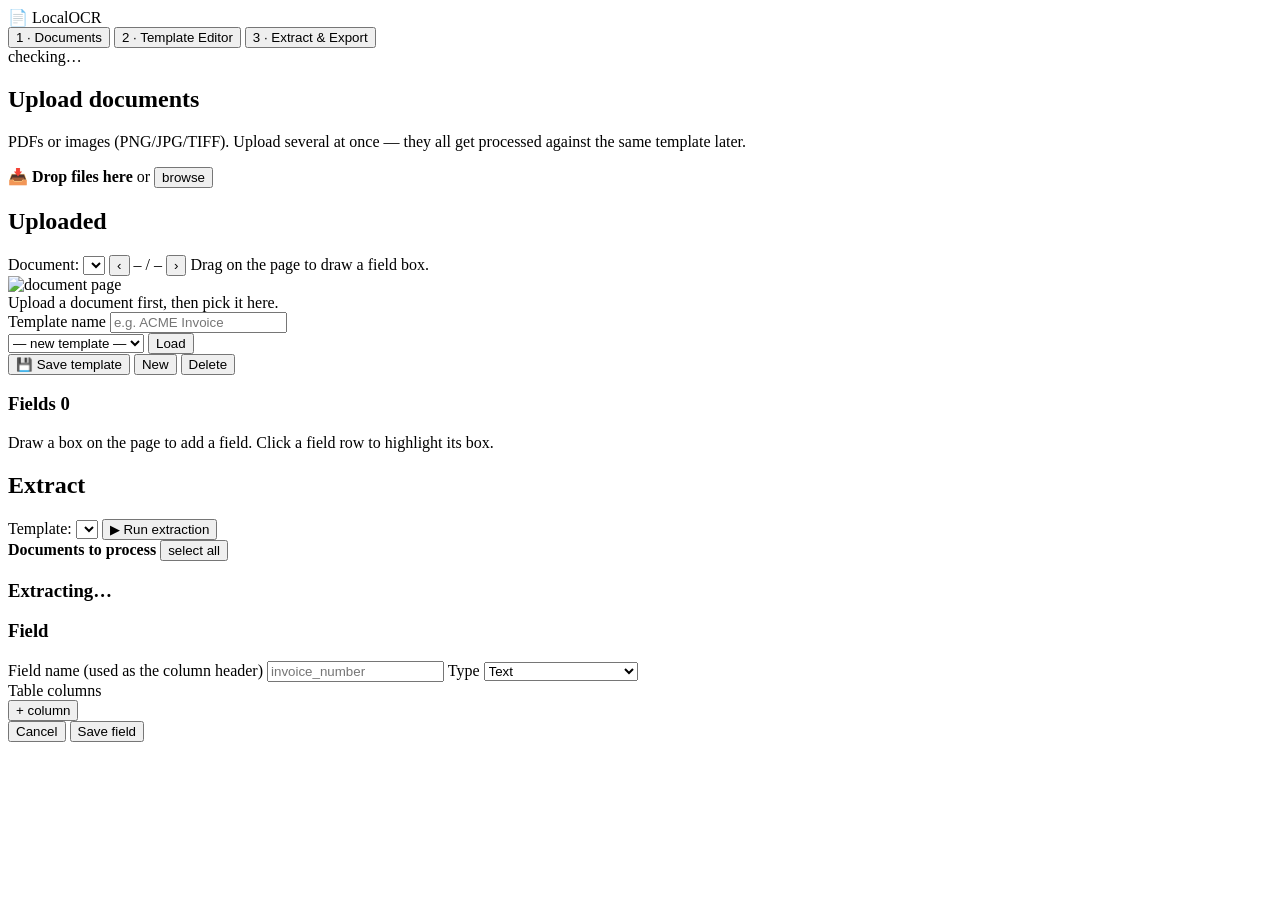
==== frontend/index.html @ e1edd271 "Initial commit: LocalOCR — local document extraction app Browser-based, fully-local OCR/data-extract" ====
<!DOCTYPE html>
<html lang="en">
<head>
  <meta charset="UTF-8" />
  <meta name="viewport" content="width=device-width, initial-scale=1.0" />
  <title>LocalOCR</title>
  <link rel="stylesheet" href="/styles.css" />
</head>
<body>
  <header>
    <div class="brand">📄 LocalOCR</div>
    <nav class="tabs">
      <button class="tab active" data-tab="docs">1 · Documents</button>
      <button class="tab" data-tab="editor">2 · Template Editor</button>
      <button class="tab" data-tab="run">3 · Extract &amp; Export</button>
    </nav>
    <div id="status" class="status" title="Engine status">checking…</div>
  </header>

  <!-- ============ DOCUMENTS ============ -->
  <section id="tab-docs" class="panel active">
    <div class="card">
      <h2>Upload documents</h2>
      <p class="muted">PDFs or images (PNG/JPG/TIFF). Upload several at once — they all
        get processed against the same template later.</p>
      <div id="dropzone" class="dropzone">
        <input type="file" id="fileInput" multiple
               accept=".pdf,.png,.jpg,.jpeg,.tif,.tiff,.bmp,.webp" hidden />
        <div>📥 <strong>Drop files here</strong> or <button class="link" id="browseBtn">browse</button></div>
        <div id="uploadProgress" class="muted"></div>
      </div>
    </div>

    <div class="card">
      <h2>Uploaded</h2>
      <div id="uploadsList" class="uploads-grid"></div>
    </div>
  </section>

  <!-- ============ TEMPLATE EDITOR ============ -->
  <section id="tab-editor" class="panel">
    <div class="editor-layout">
      <div class="editor-canvas-col">
        <div class="toolbar">
          <label>Document:
            <select id="editorDoc"></select>
          </label>
          <span class="pager">
            <button id="prevPage">‹</button>
            <span id="pageLabel">– / –</span>
            <button id="nextPage">›</button>
          </span>
          <span class="hint">Drag on the page to draw a field box.</span>
        </div>
        <div id="stageWrap" class="stage-wrap">
          <div id="stage" class="stage">
            <img id="pageImg" alt="document page" />
            <div id="overlay" class="overlay"></div>
          </div>
          <div id="stageEmpty" class="stage-empty">Upload a document first, then pick it here.</div>
        </div>
      </div>

      <aside class="editor-side">
        <div class="card">
          <label class="block">Template name
            <input id="templateName" type="text" placeholder="e.g. ACME Invoice" />
          </label>
          <div class="row">
            <select id="templatePicker"><option value="">— new template —</option></select>
            <button id="loadTemplateBtn" class="btn small">Load</button>
          </div>
          <div class="row">
            <button id="saveTemplateBtn" class="btn primary">💾 Save template</button>
            <button id="newTemplateBtn" class="btn">New</button>
            <button id="deleteTemplateBtn" class="btn danger">Delete</button>
          </div>
        </div>

        <div class="card fields-card">
          <h3>Fields <span id="fieldCount" class="badge">0</span></h3>
          <div id="fieldsList" class="fields-list"></div>
          <p class="muted small">Draw a box on the page to add a field. Click a field row to highlight its box.</p>
        </div>
      </aside>
    </div>
  </section>

  <!-- ============ EXTRACT & EXPORT ============ -->
  <section id="tab-run" class="panel">
    <div class="card">
      <h2>Extract</h2>
      <div class="row">
        <label>Template:
          <select id="runTemplate"></select>
        </label>
        <button id="runBtn" class="btn primary">▶ Run extraction</button>
        <span id="runStatus" class="muted"></span>
      </div>
      <div class="docs-pick">
        <div class="row between">
          <strong>Documents to process</strong>
          <button id="selectAllDocs" class="link">select all</button>
        </div>
        <div id="runDocsList" class="run-docs"></div>
      </div>
    </div>

    <div class="card" id="resultsCard" style="display:none">
      <div class="row between">
        <h2>Results</h2>
        <button id="exportBtn" class="btn primary">⬇ Export to Excel</button>
      </div>
      <div id="exportLink" class="muted"></div>
      <div id="resultsTableWrap" class="results-wrap"></div>
    </div>
  </section>

  <!-- extraction progress overlay -->
  <div id="procOverlay" class="modal hidden">
    <div class="proc-box">
      <div class="scanner">
        <div class="scan-doc">
          <span></span><span></span><span></span><span></span><span></span><span></span>
          <div class="scan-line"></div>
        </div>
      </div>
      <h3 id="procTitle">Extracting…</h3>
      <div id="procFile" class="muted small"></div>
      <div class="progress"><div id="procBar" class="progress-bar"></div></div>
      <div id="procCount" class="muted small"></div>
    </div>
  </div>

  <!-- field editing modal -->
  <div id="fieldModal" class="modal hidden">
    <div class="modal-box">
      <h3 id="fieldModalTitle">Field</h3>
      <label class="block">Field name (used as the column header)
        <input id="fName" type="text" placeholder="invoice_number" />
      </label>
      <label class="block">Type
        <select id="fType">
          <option value="text">Text</option>
          <option value="number">Number</option>
          <option value="date">Date</option>
          <option value="table">Table (repeating rows)</option>
        </select>
      </label>
      <div id="columnsEditor" class="hidden">
        <label class="block">Table columns</label>
        <div id="columnsList"></div>
        <button id="addColumnBtn" class="btn small">+ column</button>
      </div>
      <div class="row end">
        <button id="fieldCancel" class="btn">Cancel</button>
        <button id="fieldSave" class="btn primary">Save field</button>
      </div>
    </div>
  </div>

  <script src="/app.js"></script>
</body>
</html>
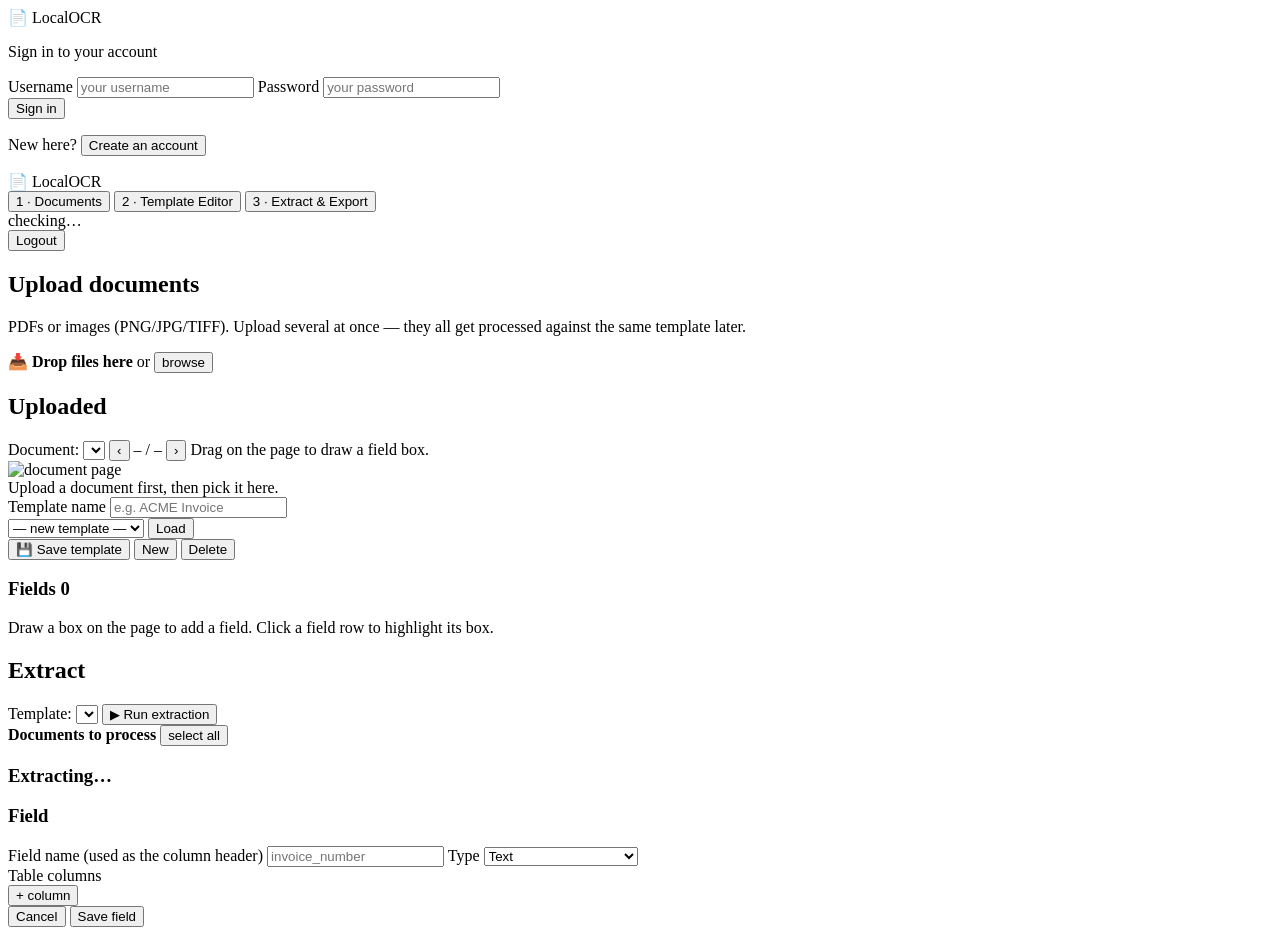
==== commit db07cff1: "feat: add login system with per-user private storage Accounts and authentication: - Open sign-up + l" ====
--- a/frontend/index.html
+++ b/frontend/index.html
@@ -7,6 +7,28 @@
   <link rel="stylesheet" href="/styles.css" />
 </head>
 <body>
+  <!-- ============ AUTH GATE ============ -->
+  <div id="authGate" class="auth-gate">
+    <div class="auth-card">
+      <div class="auth-brand">📄 LocalOCR</div>
+      <p class="muted" id="authSubtitle">Sign in to your account</p>
+      <form id="authForm">
+        <label class="block">Username
+          <input id="authUser" type="text" autocomplete="username" placeholder="your username" />
+        </label>
+        <label class="block">Password
+          <input id="authPass" type="password" autocomplete="current-password" placeholder="your password" />
+        </label>
+        <div id="authError" class="auth-error"></div>
+        <button id="authSubmit" class="btn primary" type="submit">Sign in</button>
+      </form>
+      <p class="muted small auth-switch">
+        <span id="authSwitchText">New here?</span>
+        <button type="button" class="link" id="authToggle">Create an account</button>
+      </p>
+    </div>
+  </div>
+
   <header>
     <div class="brand">📄 LocalOCR</div>
     <nav class="tabs">
@@ -15,6 +37,10 @@
       <button class="tab" data-tab="run">3 · Extract &amp; Export</button>
     </nav>
     <div id="status" class="status" title="Engine status">checking…</div>
+    <div id="userArea" class="userarea hidden">
+      <span id="userName" class="username"></span>
+      <button id="logoutBtn" class="btn small">Logout</button>
+    </div>
   </header>
 
   <!-- ============ DOCUMENTS ============ -->
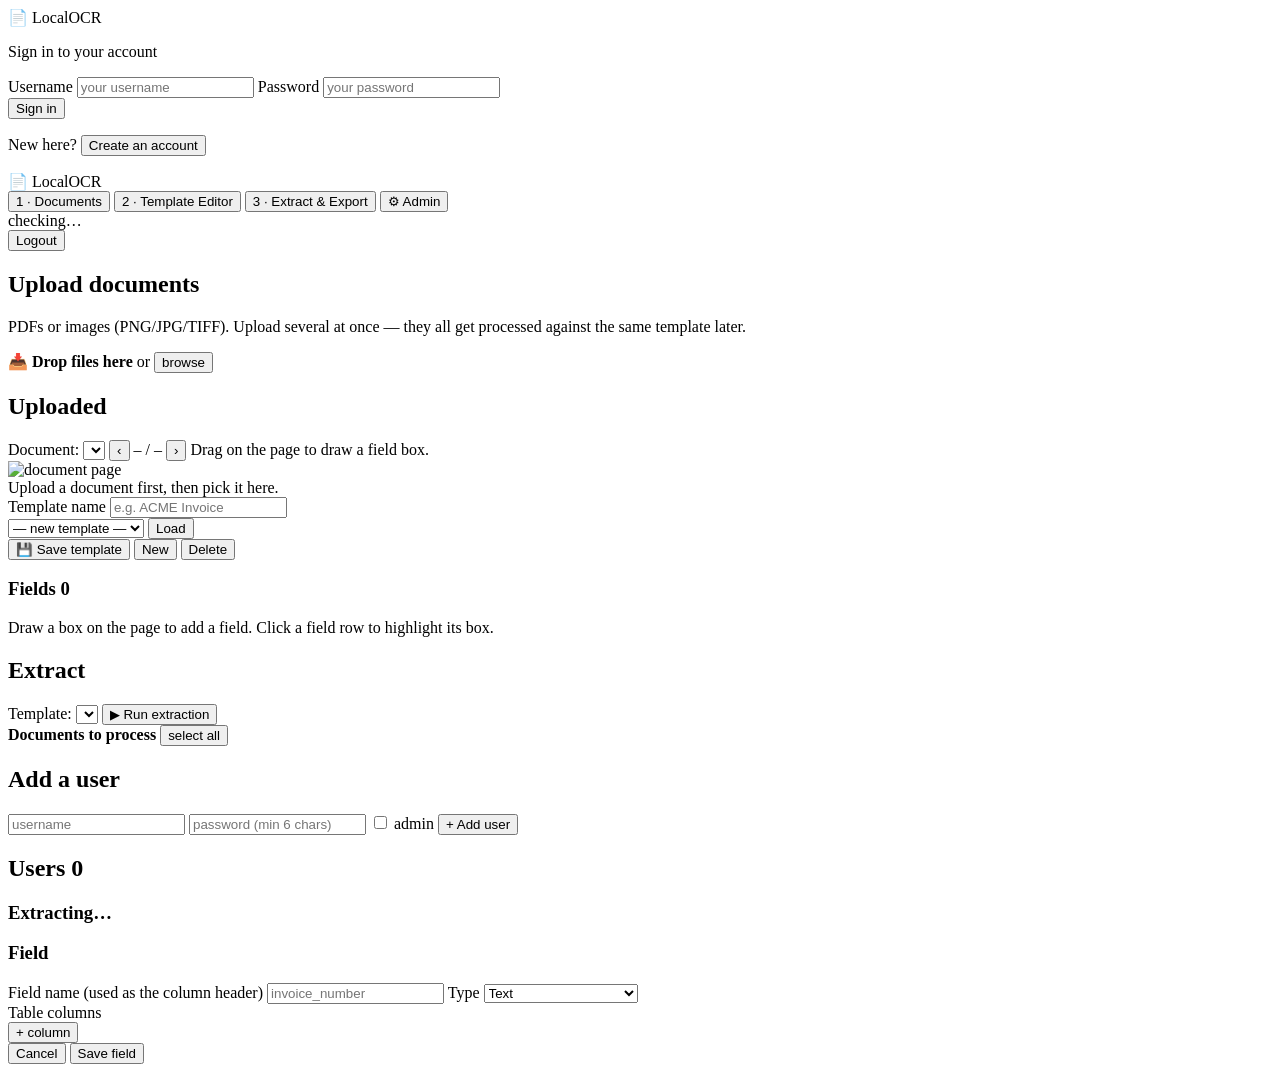
==== commit 7148f4be: "feat: add admin page for user management - First registered account is the admin; admins get a ⚙ Adm" ====
--- a/frontend/index.html
+++ b/frontend/index.html
@@ -35,6 +35,7 @@
       <button class="tab active" data-tab="docs">1 · Documents</button>
       <button class="tab" data-tab="editor">2 · Template Editor</button>
       <button class="tab" data-tab="run">3 · Extract &amp; Export</button>
+      <button class="tab hidden" id="adminTab" data-tab="admin">⚙ Admin</button>
     </nav>
     <div id="status" class="status" title="Engine status">checking…</div>
     <div id="userArea" class="userarea hidden">
@@ -139,6 +140,24 @@
       </div>
       <div id="exportLink" class="muted"></div>
       <div id="resultsTableWrap" class="results-wrap"></div>
+    </div>
+  </section>
+
+  <!-- ============ ADMIN ============ -->
+  <section id="tab-admin" class="panel">
+    <div class="card">
+      <h2>Add a user</h2>
+      <div class="row">
+        <input id="newUser" type="text" placeholder="username" />
+        <input id="newPass" type="password" placeholder="password (min 6 chars)" />
+        <label class="inline-check"><input id="newAdmin" type="checkbox" /> admin</label>
+        <button id="addUserBtn" class="btn primary">+ Add user</button>
+        <span id="adminMsg" class="muted small"></span>
+      </div>
+    </div>
+    <div class="card">
+      <h2>Users <span id="userCount" class="badge">0</span></h2>
+      <div id="usersTableWrap" class="results-wrap"></div>
     </div>
   </section>
 
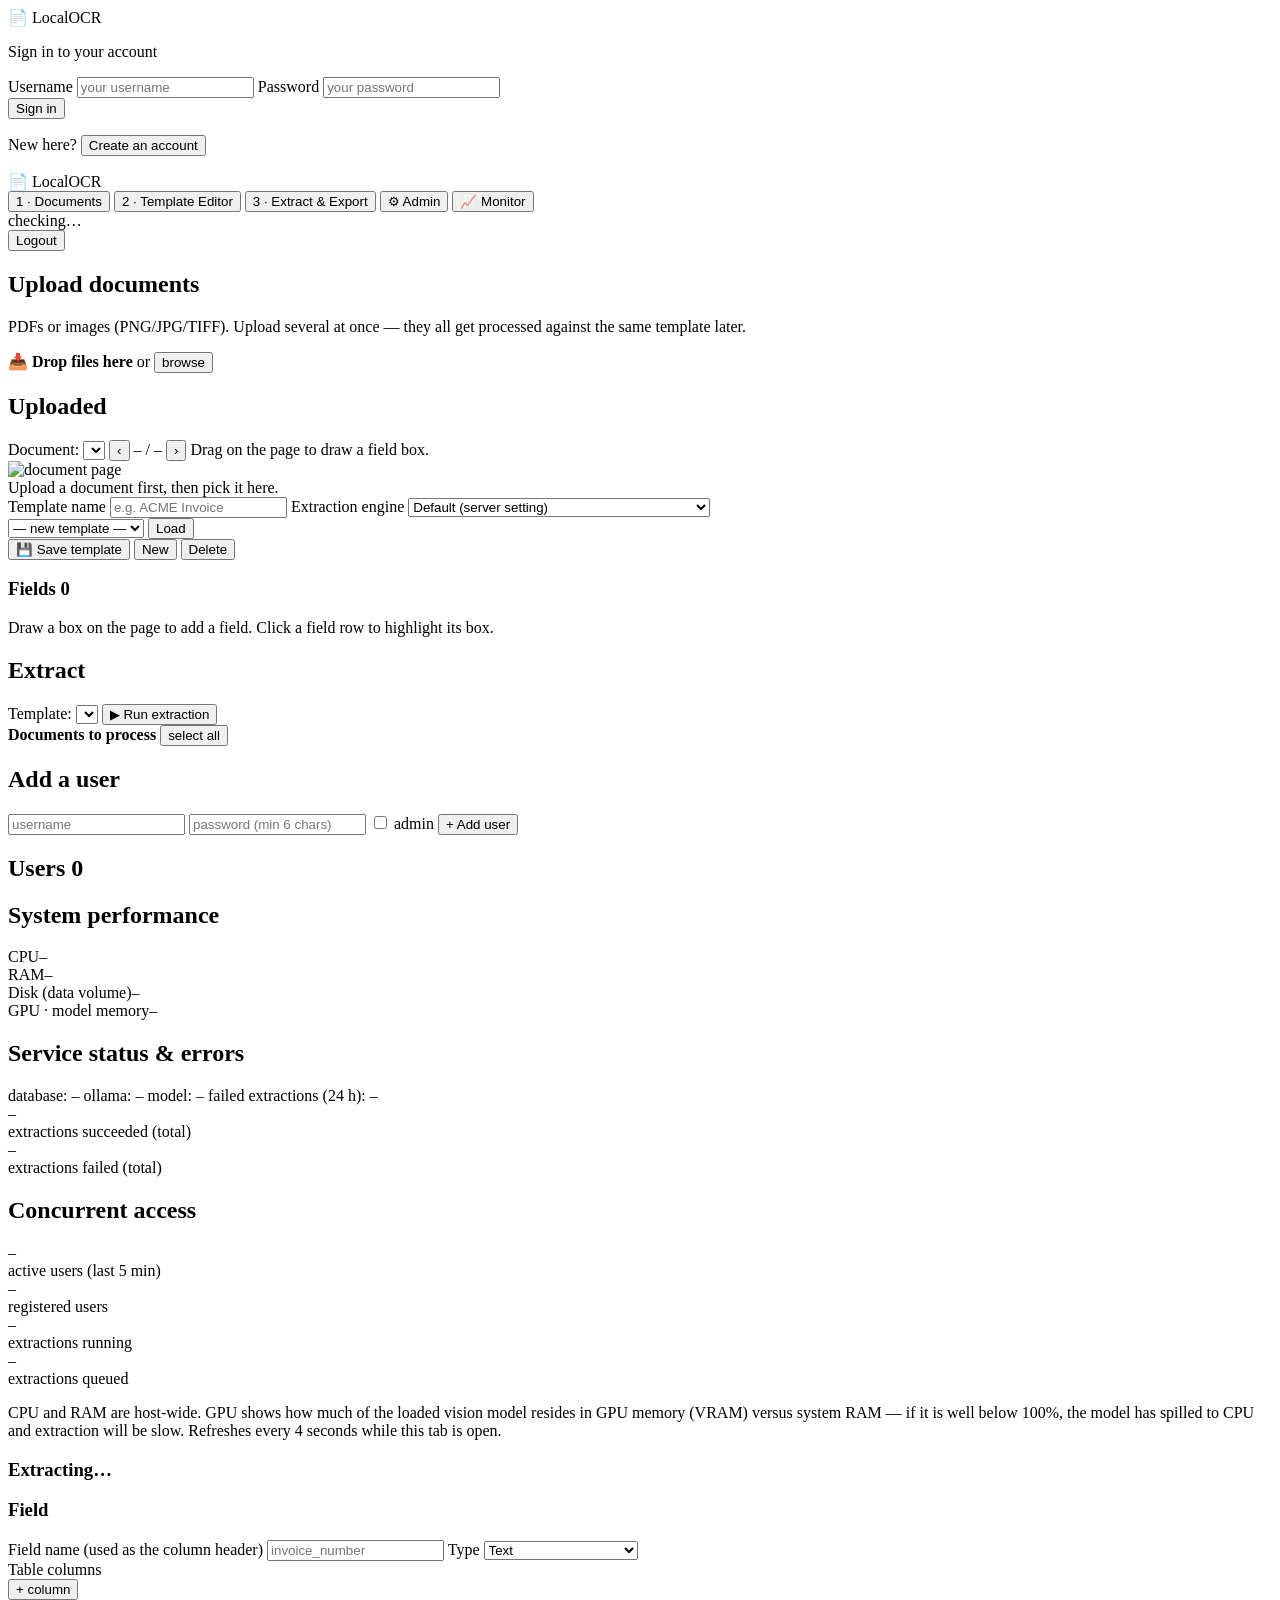
==== commit 1e7a9248: "feat: production hardening, background jobs, monitor, Thai OCR Backend/infrastructure overhaul to su" ====
--- a/frontend/index.html
+++ b/frontend/index.html
@@ -4,7 +4,7 @@
   <meta charset="UTF-8" />
   <meta name="viewport" content="width=device-width, initial-scale=1.0" />
   <title>LocalOCR</title>
-  <link rel="stylesheet" href="/styles.css" />
+  <link rel="stylesheet" href="/styles.css?v=5" />
 </head>
 <body>
   <!-- ============ AUTH GATE ============ -->
@@ -36,6 +36,7 @@
       <button class="tab" data-tab="editor">2 · Template Editor</button>
       <button class="tab" data-tab="run">3 · Extract &amp; Export</button>
       <button class="tab hidden" id="adminTab" data-tab="admin">⚙ Admin</button>
+      <button class="tab hidden" id="monitorTab" data-tab="monitor">📈 Monitor</button>
     </nav>
     <div id="status" class="status" title="Engine status">checking…</div>
     <div id="userArea" class="userarea hidden">
@@ -93,6 +94,13 @@
           <label class="block">Template name
             <input id="templateName" type="text" placeholder="e.g. ACME Invoice" />
           </label>
+          <label class="block">Extraction engine
+            <select id="templateEngine">
+              <option value="">Default (server setting)</option>
+              <option value="vlm">Standard — vision model reads the page</option>
+              <option value="thai-ocr">Thai OCR — Typhoon two-stage (best for Thai)</option>
+            </select>
+          </label>
           <div class="row">
             <select id="templatePicker"><option value="">— new template —</option></select>
             <button id="loadTemplateBtn" class="btn small">Load</button>
@@ -158,6 +166,67 @@
     <div class="card">
       <h2>Users <span id="userCount" class="badge">0</span></h2>
       <div id="usersTableWrap" class="results-wrap"></div>
+    </div>
+  </section>
+
+  <!-- ============ MONITOR (admin) ============ -->
+  <section id="tab-monitor" class="panel">
+    <div class="card">
+      <div class="row between">
+        <h2>System performance</h2>
+        <span id="monUpdated" class="muted small"></span>
+      </div>
+      <div class="metric-grid">
+        <div class="metric">
+          <div class="metric-head"><span>CPU</span><span id="monCpuVal">–</span></div>
+          <div class="meter"><div id="monCpuBar" class="meter-bar"></div></div>
+          <div id="monCpuSub" class="muted small"></div>
+        </div>
+        <div class="metric">
+          <div class="metric-head"><span>RAM</span><span id="monMemVal">–</span></div>
+          <div class="meter"><div id="monMemBar" class="meter-bar"></div></div>
+          <div id="monMemSub" class="muted small"></div>
+        </div>
+        <div class="metric">
+          <div class="metric-head"><span>Disk (data volume)</span><span id="monDiskVal">–</span></div>
+          <div class="meter"><div id="monDiskBar" class="meter-bar"></div></div>
+          <div id="monDiskSub" class="muted small"></div>
+        </div>
+        <div class="metric">
+          <div class="metric-head"><span>GPU · model memory</span><span id="monGpuVal">–</span></div>
+          <div class="meter"><div id="monGpuBar" class="meter-bar"></div></div>
+          <div id="monGpuSub" class="muted small"></div>
+        </div>
+      </div>
+    </div>
+
+    <div class="card">
+      <h2>Service status &amp; errors</h2>
+      <div class="row">
+        <span class="svc" id="svcDb">database: –</span>
+        <span class="svc" id="svcOllama">ollama: –</span>
+        <span class="svc" id="svcModel">model: –</span>
+        <span class="svc" id="svcFailed">failed extractions (24 h): –</span>
+      </div>
+      <div class="stat-grid">
+        <div class="stat"><div id="monDoneTotal" class="stat-num good">–</div><div class="muted small">extractions succeeded (total)</div></div>
+        <div class="stat"><div id="monFailTotal" class="stat-num">–</div><div class="muted small">extractions failed (total)</div></div>
+      </div>
+      <div id="monErrorsWrap" class="results-wrap"></div>
+    </div>
+
+    <div class="card">
+      <h2>Concurrent access</h2>
+      <div class="stat-grid">
+        <div class="stat"><div id="monActive" class="stat-num">–</div><div class="muted small">active users (last 5 min)</div></div>
+        <div class="stat"><div id="monTotalUsers" class="stat-num">–</div><div class="muted small">registered users</div></div>
+        <div class="stat"><div id="monJobsRunning" class="stat-num">–</div><div class="muted small">extractions running</div></div>
+        <div class="stat"><div id="monJobsQueued" class="stat-num">–</div><div class="muted small">extractions queued</div></div>
+      </div>
+      <p class="muted small">CPU and RAM are host-wide. GPU shows how much of the
+        loaded vision model resides in GPU memory (VRAM) versus system RAM — if it
+        is well below 100%, the model has spilled to CPU and extraction will be slow.
+        Refreshes every 4 seconds while this tab is open.</p>
     </div>
   </section>
 
@@ -204,6 +273,6 @@
     </div>
   </div>
 
-  <script src="/app.js"></script>
+  <script src="/app.js?v=5"></script>
 </body>
 </html>
